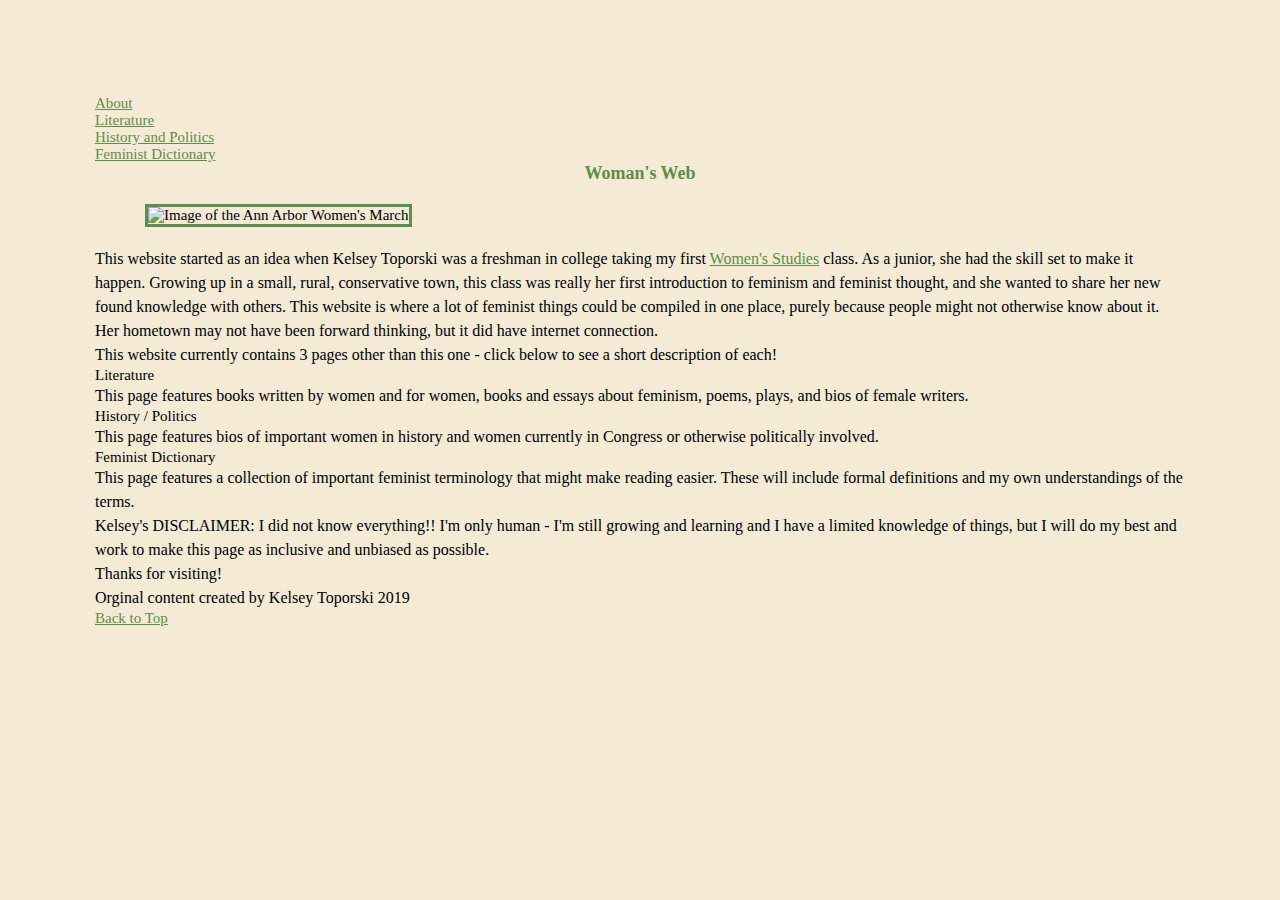
==== index.html @ 19758675 "Add files via upload" ====
<!DOCTYPE html>
<html lang="en">
<head>
  <meta charset="UTF-8">

  <meta name="viewport" content="width=device-width, initial-scale=1.0">

  <!-- connects to the stylesheets -->
  <link rel="stylesheet" href="css/reset.css">
  <link rel="stylesheet" href="css/style.css">

  <!-- connect to a Google font -->  
  <!-- connect to a Font Aweseom font -->
  <!-- connect to a favicon -->

  <title>Women's Web</title>
</head>

<body>
  <header>
    <nav>
        <ul>
          <li><a href="index.html">About</a></li>
          <li><a href="literature.html">Literature</a></li>
          <li><a href="history.html">History and Politics</a></li>
          <li><a href="femdict.html">Feminist Dictionary</a></li>
        </ul>
    </nav>
    <h1> Woman's Web </h1>
  </header>

  <main>
    <img src="images/women_march_pano.jpg" width="200" alt="Image of the Ann Arbor Women's March">

    <div>
      <p>
        This website started as an idea when Kelsey Toporski was a freshman in college taking my first <a href="https://lsa.umich.edu/women"> Women's Studies</a> class. As a junior, she had the skill set to make it happen. Growing up in a small, rural, conservative town, this class was really her first introduction to feminism and feminist thought, and she wanted to share her new found knowledge with others. This website is where a lot of feminist things could be compiled in one place, purely because people might not otherwise know about it. Her hometown may not have been forward thinking, but it did have internet connection.
      </p>
      <p>
        This website currently contains 3 pages other than this one - click below to see a short description of each!
      </p>
    </div>

      Literature
      <div>
        <p>
          This page features books written by women and for women, books and essays about feminism, poems, plays, and bios of female writers.
        </p>
      </div>
      History / Politics
      <div>
        <p>
          This page features bios of important women in history and women currently in Congress or otherwise politically involved.
        </p>
      </div>
      Feminist Dictionary
      <div>
        <p>
          This page features a collection of important feminist terminology that might make reading easier. These will include formal definitions and my own understandings of the terms.
        </p>
      </div>

    <div>
      <p>
        <span>Kelsey's DISCLAIMER:</span> I did not know everything!! I'm only human - I'm still growing and learning and I have a limited knowledge of things, but I will do my best and work to make this page as inclusive and unbiased as possible.
      </p>
    </div>
  </main>

  <footer>
    <p class="thanks">
      Thanks for visiting! <i></i>
    </p>
    <p>Orginal content created by Kelsey Toporski 2019</p>
    <a href="#main">Back to Top</a>
  </footer>
  </main>
</body>
</html>
---- css/style.css ----
body{
    padding: 95px;
    background-color: #F4EAD5;
    font-size: 15px;

}
h1{  color: #5F8D4E; font-weight: bold; font-size: large; text-align: center;

  }
  p{font-size: 12pt; line-height: 1.5;}

h2{font-size: 16pt; color: black;
    font-weight: bold;
    text-align: center;
    margin-top: 20px;
}
a{ color: #5F8D4E; text-decoration: underline;
}
    a:hover{ background-color: #285430;color: white;
}
img{

    border: 3px solid #5F8D4E;
    width: 650px;
    height: 400px;
    margin: 20px 50px;
    

  }
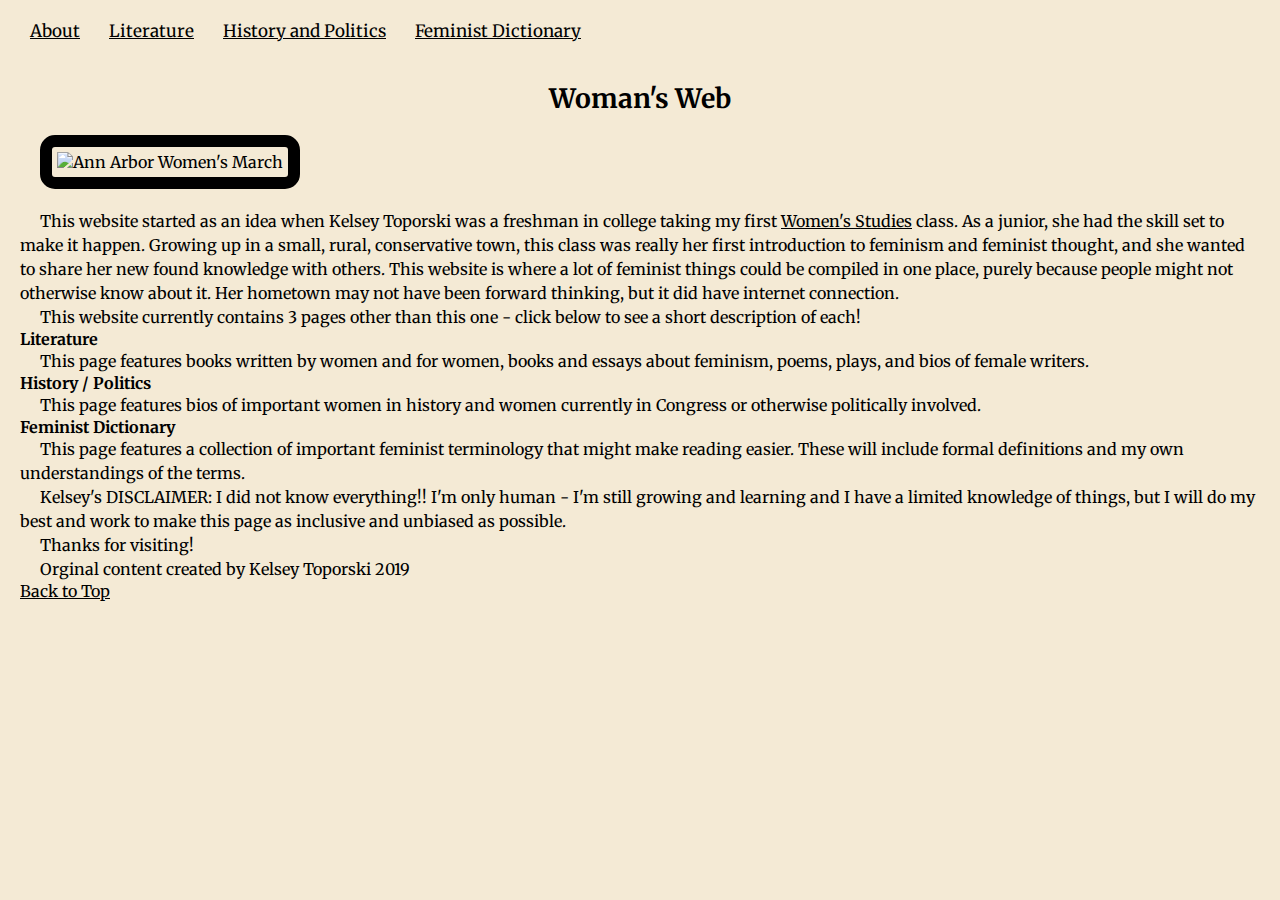
==== commit 5bbd1749: "Add files via upload" ====
--- a/index.html
+++ b/index.html
@@ -8,8 +8,12 @@
   <!-- connects to the stylesheets -->
   <link rel="stylesheet" href="css/reset.css">
   <link rel="stylesheet" href="css/style.css">
+  <link href='https://fonts.googleapis.com/css?family=Anton' rel='stylesheet'>
+  <link rel="preconnect" href="https://fonts.googleapis.com">
+  <link rel="preconnect" href="https://fonts.gstatic.com" crossorigin>
+  <link href="https://fonts.googleapis.com/css2?family=Merriweather&display=swap" rel="stylesheet">
 
-  <!-- connect to a Google font -->  
+  <!-- connect to a Google font -->
   <!-- connect to a Font Aweseom font -->
   <!-- connect to a favicon -->
 
@@ -30,7 +34,7 @@
   </header>
 
   <main>
-    <img src="images/women_march_pano.jpg" width="200" alt="Image of the Ann Arbor Women's March">
+    <img src="images/women_march_pano.jpg" width="2000" alt="Ann Arbor Women's March">
 
     <div>
       <p>
@@ -41,19 +45,19 @@
       </p>
     </div>
 
-      Literature
+      <strong>Literature</strong>
       <div>
         <p>
           This page features books written by women and for women, books and essays about feminism, poems, plays, and bios of female writers.
         </p>
       </div>
-      History / Politics
+      <strong>History / Politics</strong>
       <div>
         <p>
           This page features bios of important women in history and women currently in Congress or otherwise politically involved.
         </p>
       </div>
-      Feminist Dictionary
+      <strong>Feminist Dictionary</strong>
       <div>
         <p>
           This page features a collection of important feminist terminology that might make reading easier. These will include formal definitions and my own understandings of the terms.
@@ -72,7 +76,7 @@
       Thanks for visiting! <i></i>
     </p>
     <p>Orginal content created by Kelsey Toporski 2019</p>
-    <a href="#main">Back to Top</a>
+    <a href="#top">Back to Top</a>
   </footer>
   </main>
 </body>
--- a/css/style.css
+++ b/css/style.css
@@ -1,30 +1,67 @@
 body{
-    padding: 95px;
+    padding: 20px;
     background-color: #F4EAD5;
-    font-size: 15px;
+    font-family: "Eb Garamond", Merriweather, Anton, "Times New Roman";
 
 }
-h1{  color: #5F8D4E; font-weight: bold; font-size: large; text-align: center;
 
-  }
-  p{font-size: 12pt; line-height: 1.5;}
+img{
+  width: 50%;
+  height: auto;
+  border: solid black;
+  border-radius: 15px;
+  border-width: 12px;
+  padding: 5px;
+  margin: 20px;
+}
+
+div img:nth-child(even){
+  border-color: rgb(33, 63, 26);
+}
+
+h1{  color: black;
+  font-weight: bold;
+  font-size: 20pt;
+  text-align: center;
+  margin-top: 40px;
+
+}
+p{font-size: 12pt;
+  line-height: 1.5;
+  text-indent: 20px;
+  text-align: left;
+}
 
 h2{font-size: 16pt; color: black;
-    font-weight: bold;
-    text-align: center;
-    margin-top: 20px;
+  margin-top: 7px;
 }
-a{ color: #5F8D4E; text-decoration: underline;
+
+h3{
+  font-weight: bold;
 }
-    a:hover{ background-color: #285430;color: white;
+a{ color: black;
 }
-img{
 
-    border: 3px solid #5F8D4E;
-    width: 650px;
-    height: 400px;
-    margin: 20px 50px;
-    
+a:link {
+  color: black;
+}
 
-  }
- +a:hover {
+  background-color: black;color:white;
+}
+
+nav ul li {
+  display: inline;
+  text-align: right;
+  color: #f2f2f2;
+  padding: 10px 15px 0px 10px;
+  text-decoration: none;
+  font-size: 17px;
+}
+nav a.current{
+  text-decoration-line: underline;
+  text-transform: capitalize;
+
+}
+
+
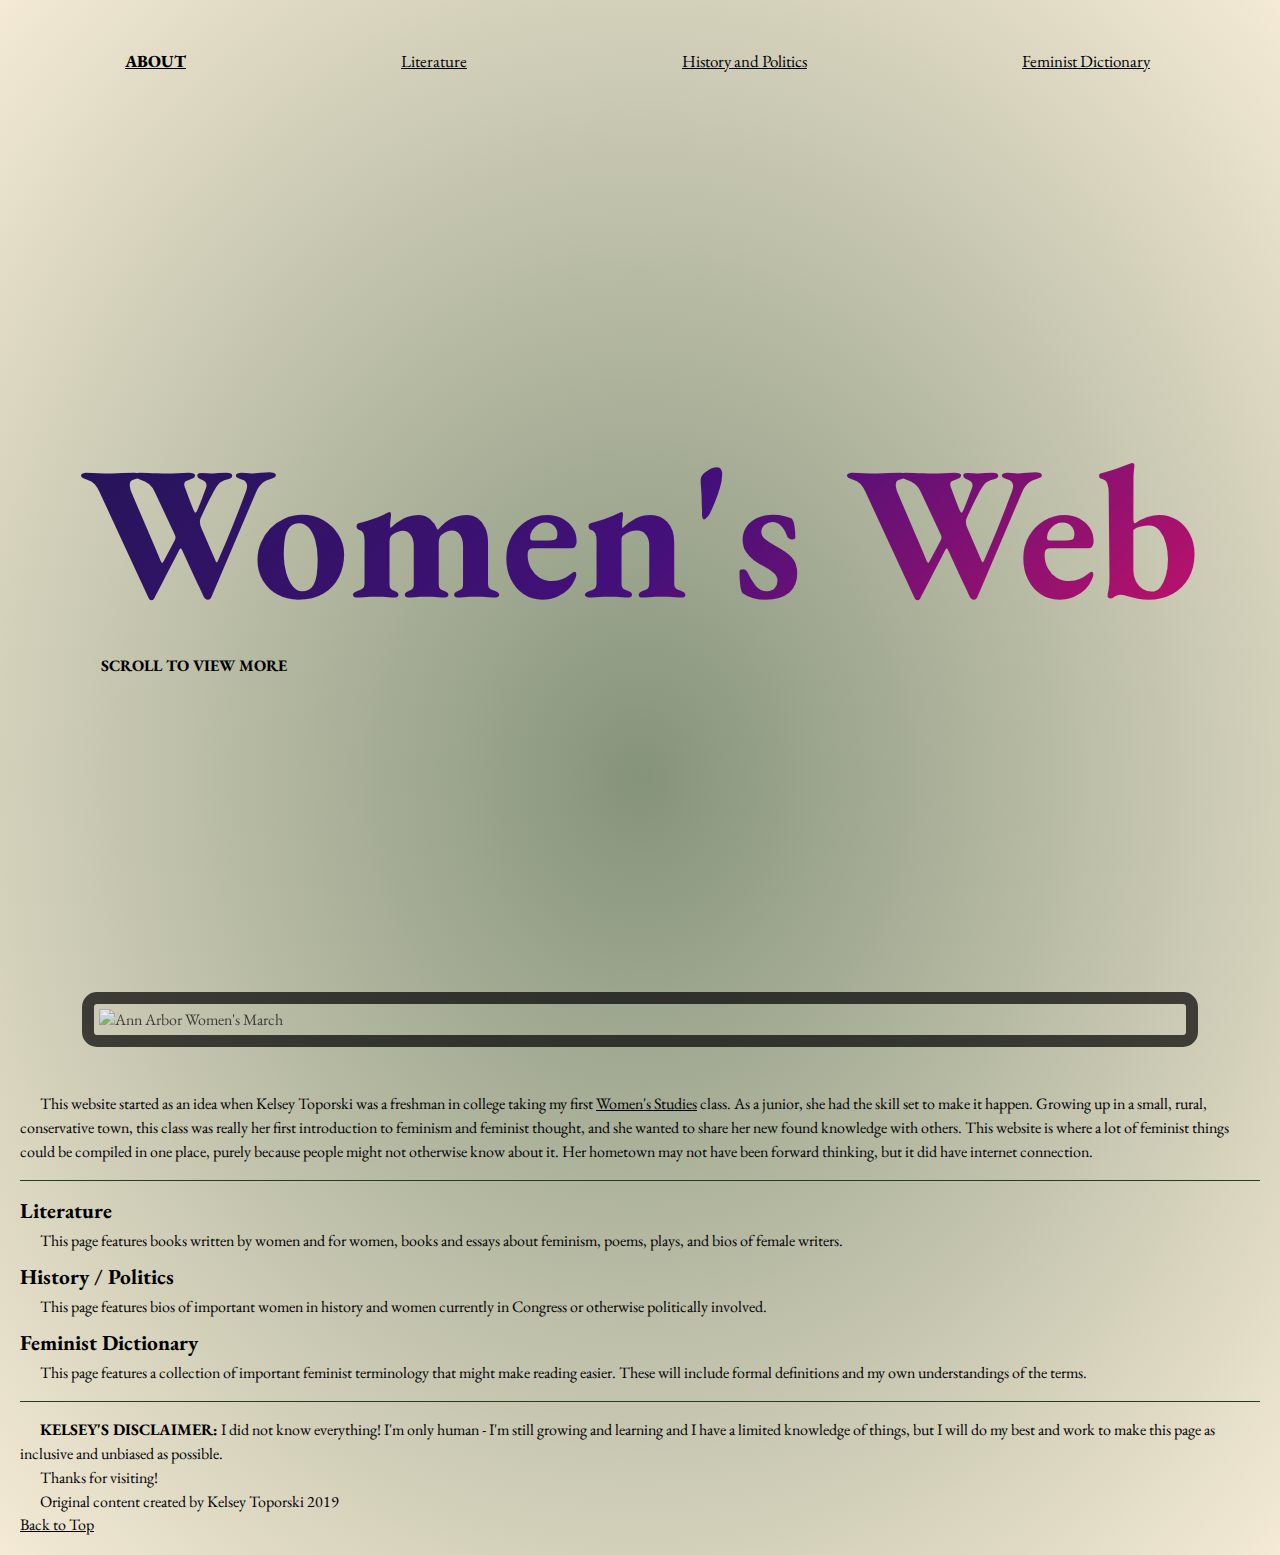
==== commit 774730b1: "Add files via upload" ====
--- a/index.html
+++ b/index.html
@@ -13,60 +13,87 @@
   <link rel="preconnect" href="https://fonts.gstatic.com" crossorigin>
   <link href="https://fonts.googleapis.com/css2?family=Merriweather&display=swap" rel="stylesheet">
 
+
   <!-- connect to a Google font -->
+  <link rel="preconnect" href="https://fonts.googleapis.com">
+  <link rel="preconnect" href="https://fonts.gstatic.com" crossorigin>
+  <link href="https://fonts.googleapis.com/css2?family=EB+Garamond&display=swap" rel="stylesheet">
+  <link rel="preconnect" href="https://fonts.googleapis.com">
+  <link rel="preconnect" href="https://fonts.gstatic.com" crossorigin>
+  <link href="https://fonts.googleapis.com/css2?family=EB+Garamond:wght@700&display=swap" rel="stylesheet">
   <!-- connect to a Font Aweseom font -->
+  <script src="https://kit.fontawesome.com/e0ece8b688.js" crossorigin="anonymous"></script>
   <!-- connect to a favicon -->
-
-  <title>Women's Web</title>
+  <title>Women's Web - Home</title>
+  <!-- <aside class="container">
+    <div class="row">
+      <div class="col-md-12 text-center">
+  <title class="animate-character">Women's Web</title>
+  <p><strong>SCROLL TO VIEW MORE</strong> </p>
+</div>
+</div>
+  </aside> -->
 </head>
 
 <body>
+  <a href="#main-content" class="skip-link">
+    Skip to main content
+  </a>
+
   <header>
     <nav>
         <ul>
-          <li><a href="index.html">About</a></li>
+          <li class = "current"><a href="index.html">About</a></li>
           <li><a href="literature.html">Literature</a></li>
           <li><a href="history.html">History and Politics</a></li>
           <li><a href="femdict.html">Feminist Dictionary</a></li>
         </ul>
     </nav>
-    <h1> Woman's Web </h1>
+    <div class="container">
+      <div class="row">
+        <div class="col-md-12 text-center">
+    <h1 class="animate-character">Women's Web</h1>
+    <p><strong>SCROLL TO VIEW MORE</strong> </p>
+   </div>
+    </div>
+    </div>
   </header>
 
-  <main>
-    <img src="images/women_march_pano.jpg" width="2000" alt="Ann Arbor Women's March">
+  <main id= "main-content">
+    <img src="images/women_march_pano.jpg" width="2000" class="center-image" alt="Ann Arbor Women's March">
 
     <div>
       <p>
         This website started as an idea when Kelsey Toporski was a freshman in college taking my first <a href="https://lsa.umich.edu/women"> Women's Studies</a> class. As a junior, she had the skill set to make it happen. Growing up in a small, rural, conservative town, this class was really her first introduction to feminism and feminist thought, and she wanted to share her new found knowledge with others. This website is where a lot of feminist things could be compiled in one place, purely because people might not otherwise know about it. Her hometown may not have been forward thinking, but it did have internet connection.
       </p>
-      <p>
-        This website currently contains 3 pages other than this one - click below to see a short description of each!
-      </p>
+      
+      <hr>
     </div>
 
-      <strong>Literature</strong>
+      <h2><strong>Literature</strong></h2>
       <div>
         <p>
           This page features books written by women and for women, books and essays about feminism, poems, plays, and bios of female writers.
         </p>
       </div>
-      <strong>History / Politics</strong>
+      <h2><strong>History / Politics</strong></h2>
       <div>
         <p>
           This page features bios of important women in history and women currently in Congress or otherwise politically involved.
         </p>
       </div>
-      <strong>Feminist Dictionary</strong>
+      <h2><strong>Feminist Dictionary</strong></h2>
       <div>
         <p>
           This page features a collection of important feminist terminology that might make reading easier. These will include formal definitions and my own understandings of the terms.
         </p>
       </div>
 
+      <hr>
+
     <div>
       <p>
-        <span>Kelsey's DISCLAIMER:</span> I did not know everything!! I'm only human - I'm still growing and learning and I have a limited knowledge of things, but I will do my best and work to make this page as inclusive and unbiased as possible.
+        <span><strong>KELSEY'S DISCLAIMER:</strong></span> I did not know everything! I'm only human - I'm still growing and learning and I have a limited knowledge of things, but I will do my best and work to make this page as inclusive and unbiased as possible.
       </p>
     </div>
   </main>
@@ -75,9 +102,8 @@
     <p class="thanks">
       Thanks for visiting! <i></i>
     </p>
-    <p>Orginal content created by Kelsey Toporski 2019</p>
+    <p><i class="fa-solid fa-copyright"></i> Original content created by Kelsey Toporski 2019</p>
     <a href="#top">Back to Top</a>
   </footer>
-  </main>
 </body>
 </html>
--- a/css/style.css
+++ b/css/style.css
@@ -1,21 +1,59 @@
+html{
+  scroll-behavior: smooth;
+}
 body{
     padding: 20px;
+    margin-top: 20px;
     background-color: #F4EAD5;
+    background-image: radial-gradient(rgba(26, 63, 35, 0.507),#F4EAD5);
     font-family: "Eb Garamond", Merriweather, Anton, "Times New Roman";
 
 }
+.current{
+  text-transform: uppercase;
+  font-weight: 800;
+}
+.current:before{
+  content:"";
+}
+.skip-link{
+  position: absolute;
+  left: -175px;
+  background-color: #F4EAD5;
+    padding: 10px;
+    border: 2px solid;
+    border-radius: 15px;
+    -webkit-transition: top 1s ease-out;
+    transition: left 1s ease-out;
+    z-index: 1;
+}
+.grid{
+    display: grid;
+    grid-template-columns: 100%;
+    column-gap: 75px;
+    row-gap: 20px;
+    margin: auto;
+    width: 90%;
+}
 
 img{
-  width: 50%;
+  width: 90%;
   height: auto;
   border: solid black;
   border-radius: 15px;
   border-width: 12px;
   padding: 5px;
-  margin: 20px;
-}
-
-div img:nth-child(even){
+  margin:auto;
+  margin-top: 20px;
+  opacity: .7;
+  transition: opacity 2s;
+}
+
+img:hover{
+  opacity:1
+}
+
+div:nth-child(odd) img{
   border-color: rgb(33, 63, 26);
 }
 
@@ -33,7 +71,8 @@
 }
 
 h2{font-size: 16pt; color: black;
-  margin-top: 7px;
+  margin-top: 10px;
+  margin-bottom: 5px;
 }
 
 h3{
@@ -48,6 +87,12 @@
 
 a:hover {
   background-color: black;color:white;
+}
+
+nav ul {
+  display: flex;
+  flex-direction: column;
+  align-items: end;
 }
 
 nav ul li {
@@ -57,6 +102,7 @@
   padding: 10px 15px 0px 10px;
   text-decoration: none;
   font-size: 17px;
+
 }
 nav a.current{
   text-decoration-line: underline;
@@ -64,4 +110,138 @@
 
 }
 
-
+.animate-character
+{
+   text-transform: none;
+  background-image: linear-gradient(
+    -225deg,
+    #231557 0%,
+    #44107a 29%,
+    #ff1361 67%,
+    #fff800 100%
+  );
+  background-size: auto auto;
+  background-clip: border-box;
+  background-size: 200% auto;
+  color: #fff;
+  background-clip: text;
+  text-fill-color: transparent;
+  -webkit-background-clip: text;
+  -webkit-text-fill-color: transparent;
+  /* animation: textclip 2s linear infinite; */
+  display: inline-block;
+      font-size: 75px;
+}
+
+@keyframes textclip {
+  to {
+    background-position: 200% center;
+  }
+}
+@media screen and (prefers-reduced-motion: reduce){
+
+  .animate-character{
+     text-transform: none;
+    background-image: linear-gradient(none
+    );
+    background-size: auto auto;
+    background-clip: border-box;
+    background-size: 200% auto;
+    color: #fff;
+    background-clip: text;
+    text-fill-color: transparent;
+    -webkit-background-clip: text;
+    -webkit-text-fill-color: transparent;
+    animation: none;
+    display: inline-block;
+        font-size: 75px;
+  }
+
+}
+
+@media screen and (min-width:650px) {
+  .grid{
+    grid-template-columns: 50% 50%;
+    grid-row-gap: 30px;
+  }
+
+.animate-character{
+  font-size: 190px;
+  animation: textclip 2s linear infinite;
+
+}
+.skip-link:focus{
+  left: 10px;
+  position: relative;
+  bottom: 20px;
+}
+.grid div{
+  max-height: 600px;
+  overflow: scroll;
+}
+
+  nav ul{
+    flex-direction: row;
+    justify-content: space-around;
+  }
+}
+@media screen and (prefers-reduced-motion: reduce){
+  img{
+    transition: none;
+  }
+  html{
+    scroll-behavior: auto; /* Removes scroll animation */
+  }
+
+  /*Turn off transition*/
+  .skip-link{
+    -webkit-transition: initial; /* sets to default setting */
+    transition: initial; /* sets to default setting */
+  }
+
+}
+dt{
+  font-weight: bold;
+  font-size: large;
+  color: rgb(33, 63, 26);
+
+
+}
+dd{
+  font-weight: bold;
+}
+
+dd p{
+  margin-bottom: 20px;
+}
+
+hr{
+  height: 1px;
+  background-color: rgb(33, 63, 26);
+  border: none;
+}
+
+main img{
+  display: block;
+  margin: 0 auto;
+  margin-top: 20px;
+  margin-bottom: 45px;
+}
+.fa-copyright {
+  font-size: 15px;
+}
+
+.container {
+  display: grid;
+  place-items: center;
+  text-align: center;
+  height: 100vh
+}
+
+.title {
+  font-family: "Eb Garamond", sans-serif;
+  font-weight: 800;
+  font-size: 8.5vw;
+  text-transform: uppercase;
+}
+
